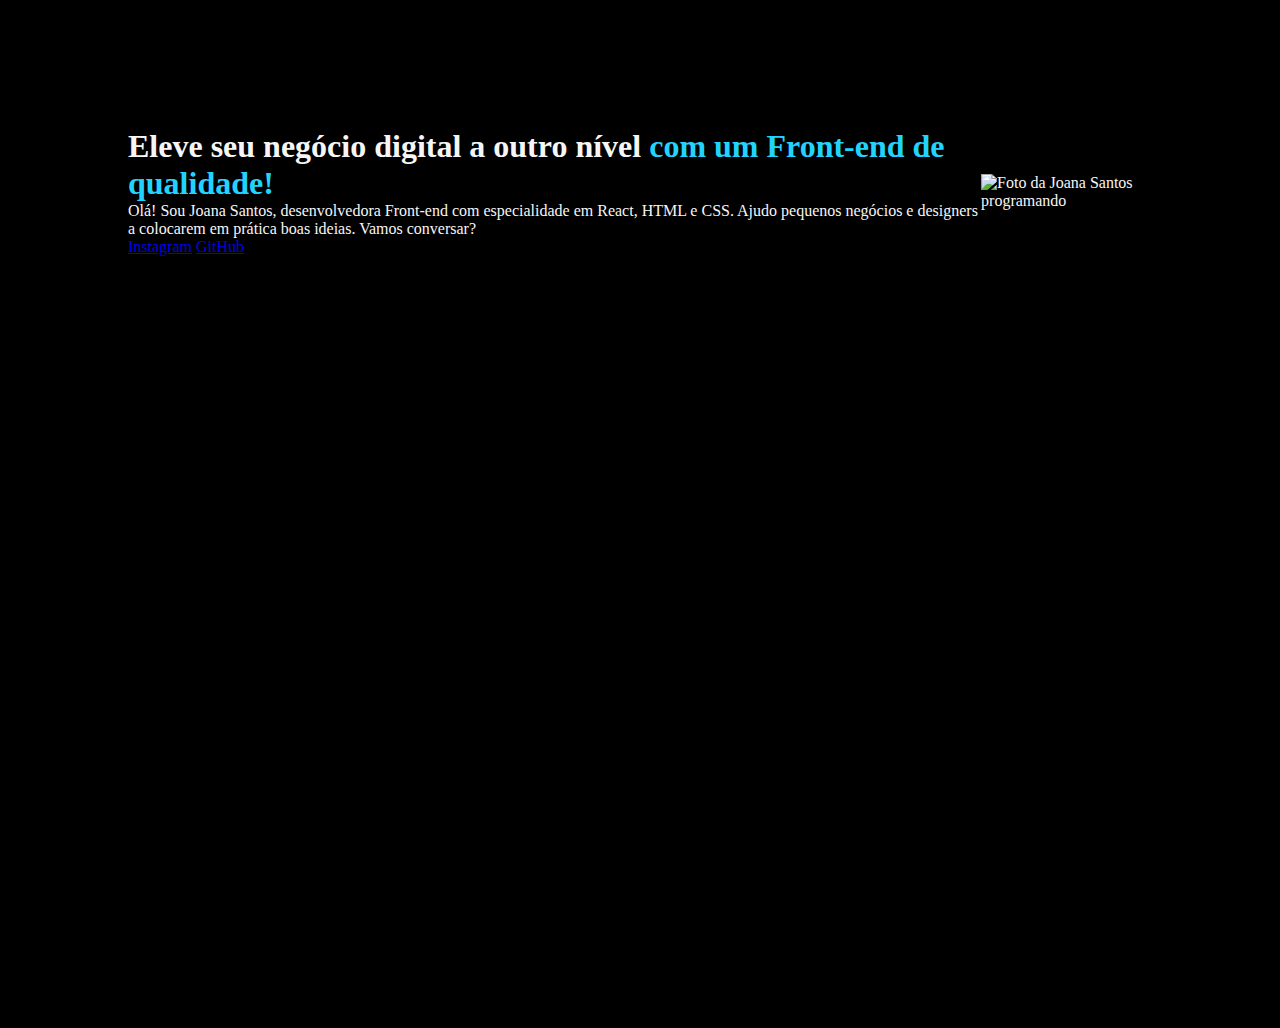
==== index.html @ 38010cd7 "Terminei a aula '02 - Alinhando o conteúdo'" ====
<!DOCTYPE html>
<html lang="pt-br">

<head>
    <meta charset="UTF-8">
    <meta http-equiv="X-UA-Compatible" content="IE=edge">
    <meta name="viewport" content="width=device-width, initial-scale=1.0">
    <title>Portifolio</title>
    <link rel="stylesheet" href="style.css">
</head>

<body>
    <header></header>
    <main class="apresentacao">
        <section>
            <h1>Eleve seu negócio digital a outro nível
                <strong class="titulo-destaque">com um Front-end de qualidade!
                </strong>
            </h1>
            <p>Olá! Sou Joana Santos, desenvolvedora
                Front-end com especialidade em React, HTML e
                CSS. Ajudo pequenos negócios e designers a
                colocarem em prática boas ideias. Vamos
                conversar?</p>
            <a href="https://instagram.com/rafaballerini">Instagram</a>
            <a href="https://github.com/guilhermeonrails">GitHub</a>
        </section>
        <img src="imagem.png" alt="Foto da Joana Santos programando">
    </main>
    <footer></footer>
</body>

</html>
---- style.css ----
*{
    margin: 0;
    padding: 0;
}
body{
    box-sizing: border-box;
    height: 100vh;
    background-color: #000000;
    color: #F6F6F6;
}

.titulo-destaque{
    color: #22D4FD;
}

.apresentacao{
    margin: 10%;
    display: flex;
    align-items: center;
    justify-content: space-between;
}
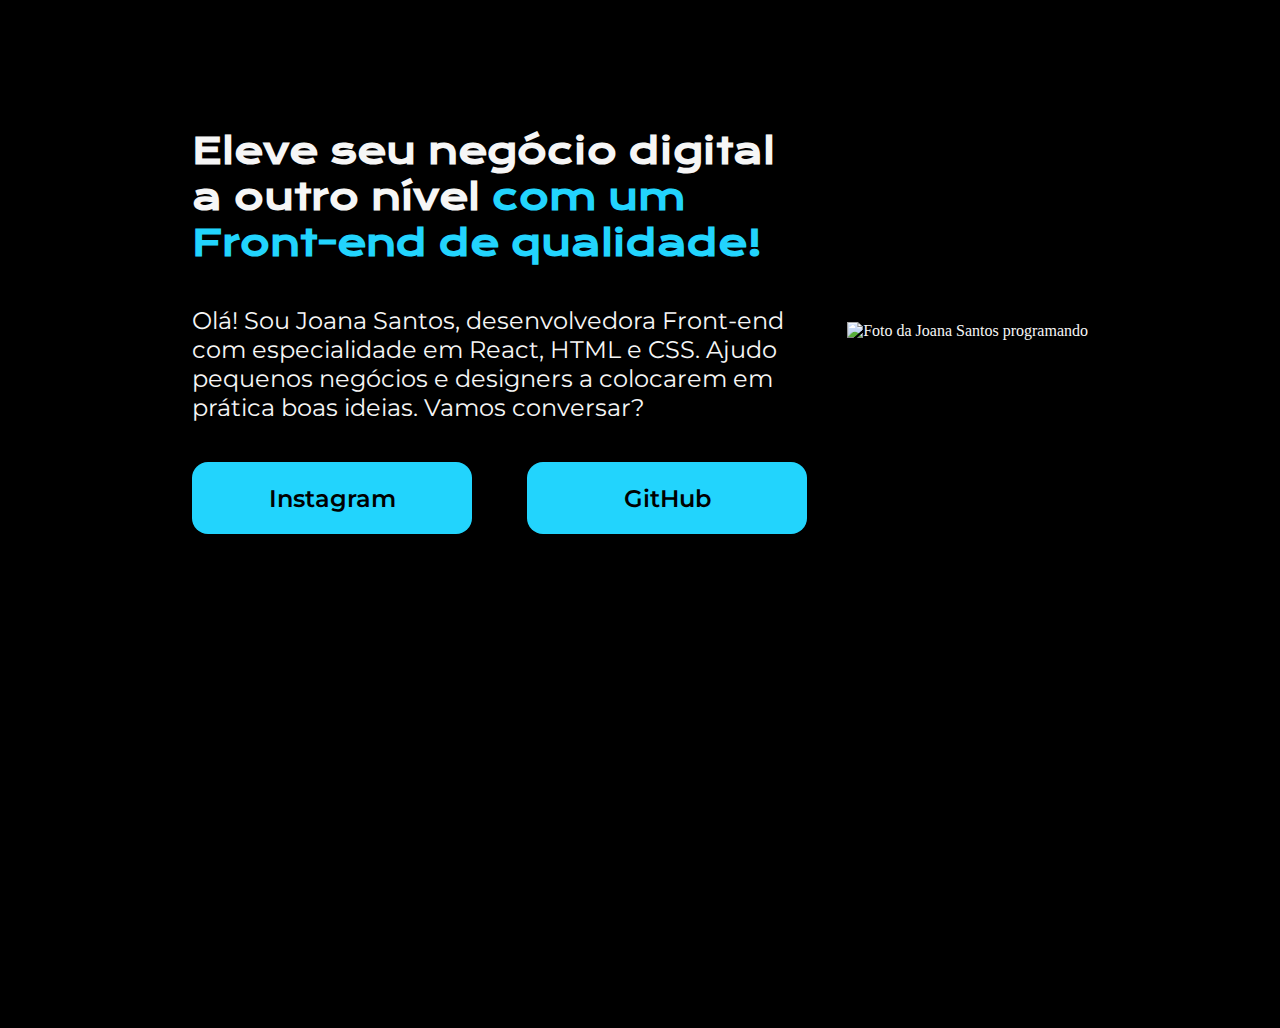
==== commit a5811ed6: "Fim do segundo curso do Alura" ====
--- a/index.html
+++ b/index.html
@@ -12,18 +12,20 @@
 <body>
     <header></header>
     <main class="apresentacao">
-        <section>
-            <h1>Eleve seu negócio digital a outro nível
+        <section class="apresentacao__conteudo">
+            <h1 class="apresentacao__conteudo__titulo">Eleve seu negócio digital a outro nível
                 <strong class="titulo-destaque">com um Front-end de qualidade!
                 </strong>
             </h1>
-            <p>Olá! Sou Joana Santos, desenvolvedora
+            <p class="apresentacao__conteudo__texto">Olá! Sou Joana Santos, desenvolvedora
                 Front-end com especialidade em React, HTML e
                 CSS. Ajudo pequenos negócios e designers a
                 colocarem em prática boas ideias. Vamos
                 conversar?</p>
-            <a href="https://instagram.com/rafaballerini">Instagram</a>
-            <a href="https://github.com/guilhermeonrails">GitHub</a>
+            <div class="apresentacao__links">
+                <a class="apresentacao__links_link" href="https://instagram.com/rafaballerini">Instagram</a>
+                <a class="apresentacao__links_link" href="https://github.com/guilhermeonrails">GitHub</a>
+            </div>
         </section>
         <img src="imagem.png" alt="Foto da Joana Santos programando">
     </main>
--- a/style.css
+++ b/style.css
@@ -1,3 +1,5 @@
+@import url('https://fonts.googleapis.com/css2?family=Krona+One&family=Montserrat:wght@400;600&display=swap');
+
 *{
     margin: 0;
     padding: 0;
@@ -14,8 +16,43 @@
 }
 
 .apresentacao{
-    margin: 10%;
+    margin: 10% 15%;
     display: flex;
     align-items: center;
     justify-content: space-between;
+}
+
+.apresentacao__conteudo {
+    width: 615px;
+    display: flex;
+    flex-direction: column;
+    gap: 40px;
+}
+
+.apresentacao__conteudo__titulo {
+    font-size: 36px;
+    font-family: 'Krona One', sans-serif;
+}
+
+.apresentacao__conteudo__texto {
+    font-size: 24px;
+    font-family:  'Montserrat', sans-serif;
+}
+
+.apresentacao__links {
+    display: flex;
+    justify-content: space-between;
+}
+
+.apresentacao__links_link {
+    background-color: #22D4FD;
+    width: 280px;
+    text-align: center;
+    border-radius: 16px;
+    font-size: 24px;
+    font-weight: 600;
+    padding: 21.5px 0;
+    text-decoration: none;
+    color: #000000;
+    font-family:  'Montserrat', sans-serif;
 }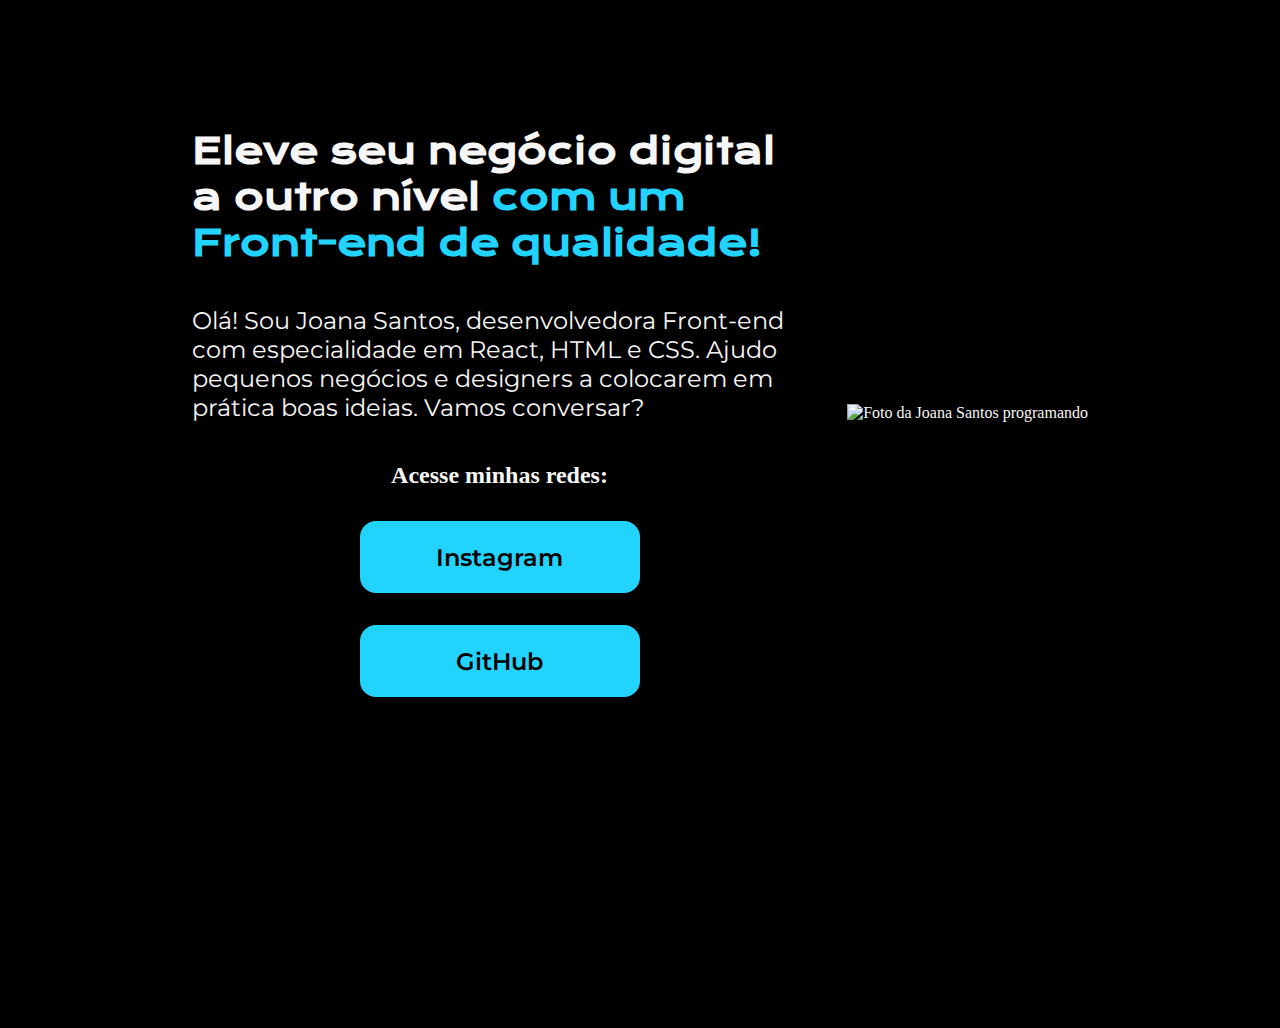
==== commit 7b9ba1b3: "Após término da primeira aula do curso 03 do Alura" ====
--- a/index.html
+++ b/index.html
@@ -23,6 +23,7 @@
                 colocarem em prática boas ideias. Vamos
                 conversar?</p>
             <div class="apresentacao__links">
+                <h2>Acesse minhas redes:</h2>
                 <a class="apresentacao__links_link" href="https://instagram.com/rafaballerini">Instagram</a>
                 <a class="apresentacao__links_link" href="https://github.com/guilhermeonrails">GitHub</a>
             </div>
--- a/style.css
+++ b/style.css
@@ -42,6 +42,9 @@
 .apresentacao__links {
     display: flex;
     justify-content: space-between;
+    flex-direction: column;
+    align-items: center;
+    gap: 32px;
 }
 
 .apresentacao__links_link {
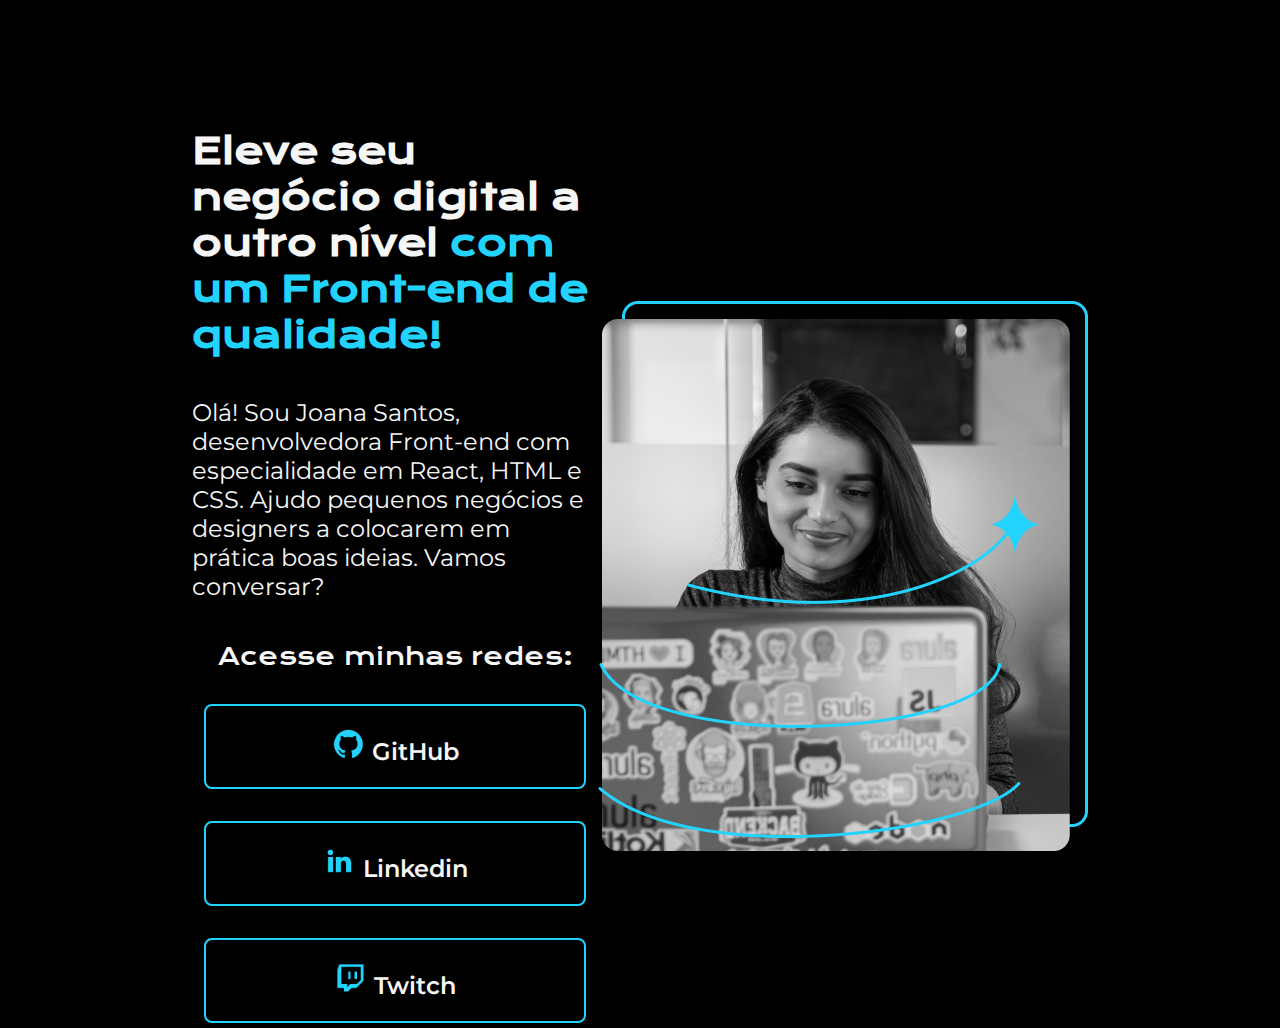
==== commit 2b208c9c: "Terminei a aula "03 - Ícones das redes sociais"" ====
--- a/index.html
+++ b/index.html
@@ -23,12 +23,22 @@
                 colocarem em prática boas ideias. Vamos
                 conversar?</p>
             <div class="apresentacao__links">
-                <h2>Acesse minhas redes:</h2>
-                <a class="apresentacao__links_link" href="https://instagram.com/rafaballerini">Instagram</a>
-                <a class="apresentacao__links_link" href="https://github.com/guilhermeonrails">GitHub</a>
+                <h2 class="apresentacao__links__subtitulo">Acesse minhas redes:</h2>
+                <a class="apresentacao__links_link" href="https://github.com/rafaballerini">
+                    <img src="./assets/github.png" alt="">
+                    GitHub
+                </a>
+                <a class="apresentacao__links_link" href="https://linkedin.com/in/rafaballerini">
+                    <img src="./assets/linkedin.png" alt="">
+                    Linkedin
+                </a>
+                <a class="apresentacao__links_link" href="https://twitch.tv/rafaballerini">
+                    <img src="./assets/twitch.png" alt="">
+                    Twitch
+                </a>
             </div>
         </section>
-        <img src="imagem.png" alt="Foto da Joana Santos programando">
+        <img src="./assets/Imagem.png" alt="Foto da Joana Santos programando">
     </main>
     <footer></footer>
 </body>
--- a/style.css
+++ b/style.css
@@ -47,15 +47,22 @@
     gap: 32px;
 }
 
+.apresentacao__links__subtitulo {
+    font-family: 'Krona One', 'sans-serif';
+    font-weight: 400;
+    font-size: 24px;
+}
+
 .apresentacao__links_link {
-    background-color: #22D4FD;
-    width: 280px;
+    /* background-color: #22D4FD; */
+    width: 378px;
     text-align: center;
-    border-radius: 16px;
+    border: 2px solid #22D4FD;
+    border-radius: 8px;
     font-size: 24px;
     font-weight: 600;
     padding: 21.5px 0;
     text-decoration: none;
-    color: #000000;
+    color: #F6F6F6;
     font-family:  'Montserrat', sans-serif;
 }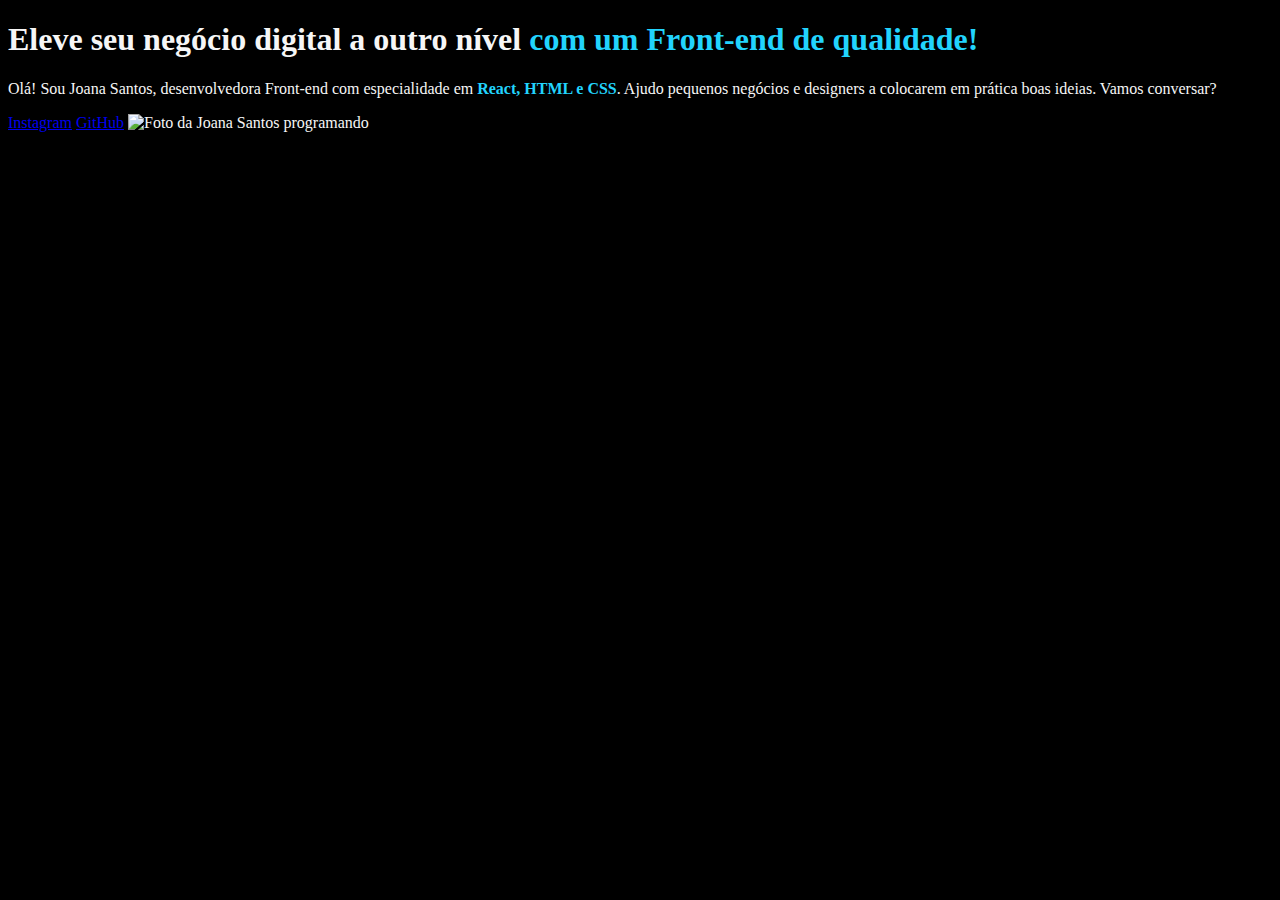
==== commit 01bb8911: "Revert "Terminei a aula '02 - Alinhando o conteúdo'"" ====
--- a/index.html
+++ b/index.html
@@ -1,46 +1,28 @@
 <!DOCTYPE html>
 <html lang="pt-br">
-
 <head>
-    <meta charset="UTF-8">
+    <meta charset="UTF-8"> 
     <meta http-equiv="X-UA-Compatible" content="IE=edge">
     <meta name="viewport" content="width=device-width, initial-scale=1.0">
     <title>Portifolio</title>
     <link rel="stylesheet" href="style.css">
 </head>
-
 <body>
     <header></header>
-    <main class="apresentacao">
-        <section class="apresentacao__conteudo">
-            <h1 class="apresentacao__conteudo__titulo">Eleve seu negócio digital a outro nível
-                <strong class="titulo-destaque">com um Front-end de qualidade!
-                </strong>
-            </h1>
-            <p class="apresentacao__conteudo__texto">Olá! Sou Joana Santos, desenvolvedora
-                Front-end com especialidade em React, HTML e
-                CSS. Ajudo pequenos negócios e designers a
-                colocarem em prática boas ideias. Vamos
-                conversar?</p>
-            <div class="apresentacao__links">
-                <h2 class="apresentacao__links__subtitulo">Acesse minhas redes:</h2>
-                <a class="apresentacao__links_link" href="https://github.com/rafaballerini">
-                    <img src="./assets/github.png" alt="">
-                    GitHub
-                </a>
-                <a class="apresentacao__links_link" href="https://linkedin.com/in/rafaballerini">
-                    <img src="./assets/linkedin.png" alt="">
-                    Linkedin
-                </a>
-                <a class="apresentacao__links_link" href="https://twitch.tv/rafaballerini">
-                    <img src="./assets/twitch.png" alt="">
-                    Twitch
-                </a>
-            </div>
-        </section>
-        <img src="./assets/Imagem.png" alt="Foto da Joana Santos programando">
+    <main>
+        <h1>
+            Eleve seu negócio digital a outro nível 
+            <strong>com um Front-end de qualidade!
+            </strong></h1>
+            <p>Olá! Sou Joana Santos, desenvolvedora 
+            Front-end com especialidade em <strong>React, HTML e
+            CSS</strong>. Ajudo pequenos negócios e designers a 
+            colocarem em prática boas ideias. Vamos 
+            conversar?</p>
+            <a href="https://instagram.com/rafaballerini">Instagram</a>
+            <a href="https://github.com/guilhermeonrails">GitHub</a>
+            <img src="imagem.png" alt="Foto da Joana Santos programando">
     </main>
     <footer></footer>
 </body>
-
 </html>--- a/style.css
+++ b/style.css
@@ -1,68 +1,8 @@
-@import url('https://fonts.googleapis.com/css2?family=Krona+One&family=Montserrat:wght@400;600&display=swap');
-
-*{
-    margin: 0;
-    padding: 0;
-}
 body{
-    box-sizing: border-box;
-    height: 100vh;
     background-color: #000000;
     color: #F6F6F6;
 }
 
-.titulo-destaque{
+strong{
     color: #22D4FD;
-}
-
-.apresentacao{
-    margin: 10% 15%;
-    display: flex;
-    align-items: center;
-    justify-content: space-between;
-}
-
-.apresentacao__conteudo {
-    width: 615px;
-    display: flex;
-    flex-direction: column;
-    gap: 40px;
-}
-
-.apresentacao__conteudo__titulo {
-    font-size: 36px;
-    font-family: 'Krona One', sans-serif;
-}
-
-.apresentacao__conteudo__texto {
-    font-size: 24px;
-    font-family:  'Montserrat', sans-serif;
-}
-
-.apresentacao__links {
-    display: flex;
-    justify-content: space-between;
-    flex-direction: column;
-    align-items: center;
-    gap: 32px;
-}
-
-.apresentacao__links__subtitulo {
-    font-family: 'Krona One', 'sans-serif';
-    font-weight: 400;
-    font-size: 24px;
-}
-
-.apresentacao__links_link {
-    /* background-color: #22D4FD; */
-    width: 378px;
-    text-align: center;
-    border: 2px solid #22D4FD;
-    border-radius: 8px;
-    font-size: 24px;
-    font-weight: 600;
-    padding: 21.5px 0;
-    text-decoration: none;
-    color: #F6F6F6;
-    font-family:  'Montserrat', sans-serif;
 }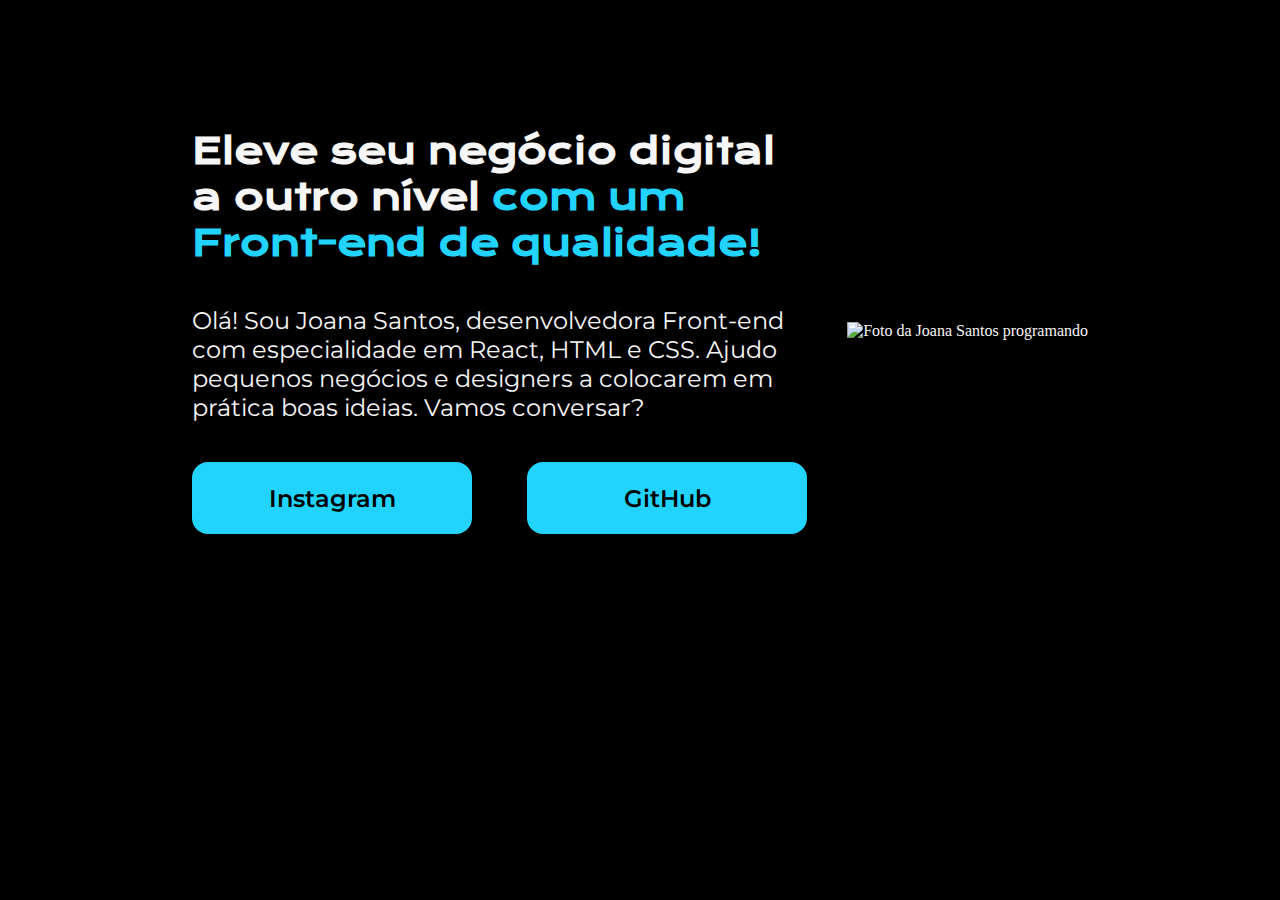
==== commit 8589b420: "Revert "Fim do segundo curso do Alura"" ====
--- a/index.html
+++ b/index.html
@@ -1,28 +1,35 @@
 <!DOCTYPE html>
 <html lang="pt-br">
+
 <head>
-    <meta charset="UTF-8"> 
+    <meta charset="UTF-8">
     <meta http-equiv="X-UA-Compatible" content="IE=edge">
     <meta name="viewport" content="width=device-width, initial-scale=1.0">
     <title>Portifolio</title>
     <link rel="stylesheet" href="style.css">
 </head>
+
 <body>
     <header></header>
-    <main>
-        <h1>
-            Eleve seu negócio digital a outro nível 
-            <strong>com um Front-end de qualidade!
-            </strong></h1>
-            <p>Olá! Sou Joana Santos, desenvolvedora 
-            Front-end com especialidade em <strong>React, HTML e
-            CSS</strong>. Ajudo pequenos negócios e designers a 
-            colocarem em prática boas ideias. Vamos 
-            conversar?</p>
-            <a href="https://instagram.com/rafaballerini">Instagram</a>
-            <a href="https://github.com/guilhermeonrails">GitHub</a>
-            <img src="imagem.png" alt="Foto da Joana Santos programando">
+    <main class="apresentacao">
+        <section class="apresentacao__conteudo">
+            <h1 class="apresentacao__conteudo__titulo">Eleve seu negócio digital a outro nível
+                <strong class="titulo-destaque">com um Front-end de qualidade!
+                </strong>
+            </h1>
+            <p class="apresentacao__conteudo__texto">Olá! Sou Joana Santos, desenvolvedora
+                Front-end com especialidade em React, HTML e
+                CSS. Ajudo pequenos negócios e designers a
+                colocarem em prática boas ideias. Vamos
+                conversar?</p>
+            <div class="apresentacao__links">
+                <a class="apresentacao__links_link" href="https://instagram.com/rafaballerini">Instagram</a>
+                <a class="apresentacao__links_link" href="https://github.com/guilhermeonrails">GitHub</a>
+            </div>
+        </section>
+        <img src="imagem.png" alt="Foto da Joana Santos programando">
     </main>
     <footer></footer>
 </body>
+
 </html>--- a/style.css
+++ b/style.css
@@ -1,3 +1,9 @@
+@import url('https://fonts.googleapis.com/css2?family=Krona+One&family=Montserrat:wght@400;600&display=swap');
+
+*{
+    margin: 0;
+    padding: 0;
+}
 body{
     background-color: #000000;
     color: #F6F6F6;
@@ -5,4 +11,46 @@
 
 strong{
     color: #22D4FD;
+}
+
+.apresentacao{
+    margin: 10% 15%;
+    display: flex;
+    align-items: center;
+    justify-content: space-between;
+}
+
+.apresentacao__conteudo {
+    width: 615px;
+    display: flex;
+    flex-direction: column;
+    gap: 40px;
+}
+
+.apresentacao__conteudo__titulo {
+    font-size: 36px;
+    font-family: 'Krona One', sans-serif;
+}
+
+.apresentacao__conteudo__texto {
+    font-size: 24px;
+    font-family:  'Montserrat', sans-serif;
+}
+
+.apresentacao__links {
+    display: flex;
+    justify-content: space-between;
+}
+
+.apresentacao__links_link {
+    background-color: #22D4FD;
+    width: 280px;
+    text-align: center;
+    border-radius: 16px;
+    font-size: 24px;
+    font-weight: 600;
+    padding: 21.5px 0;
+    text-decoration: none;
+    color: #000000;
+    font-family:  'Montserrat', sans-serif;
 }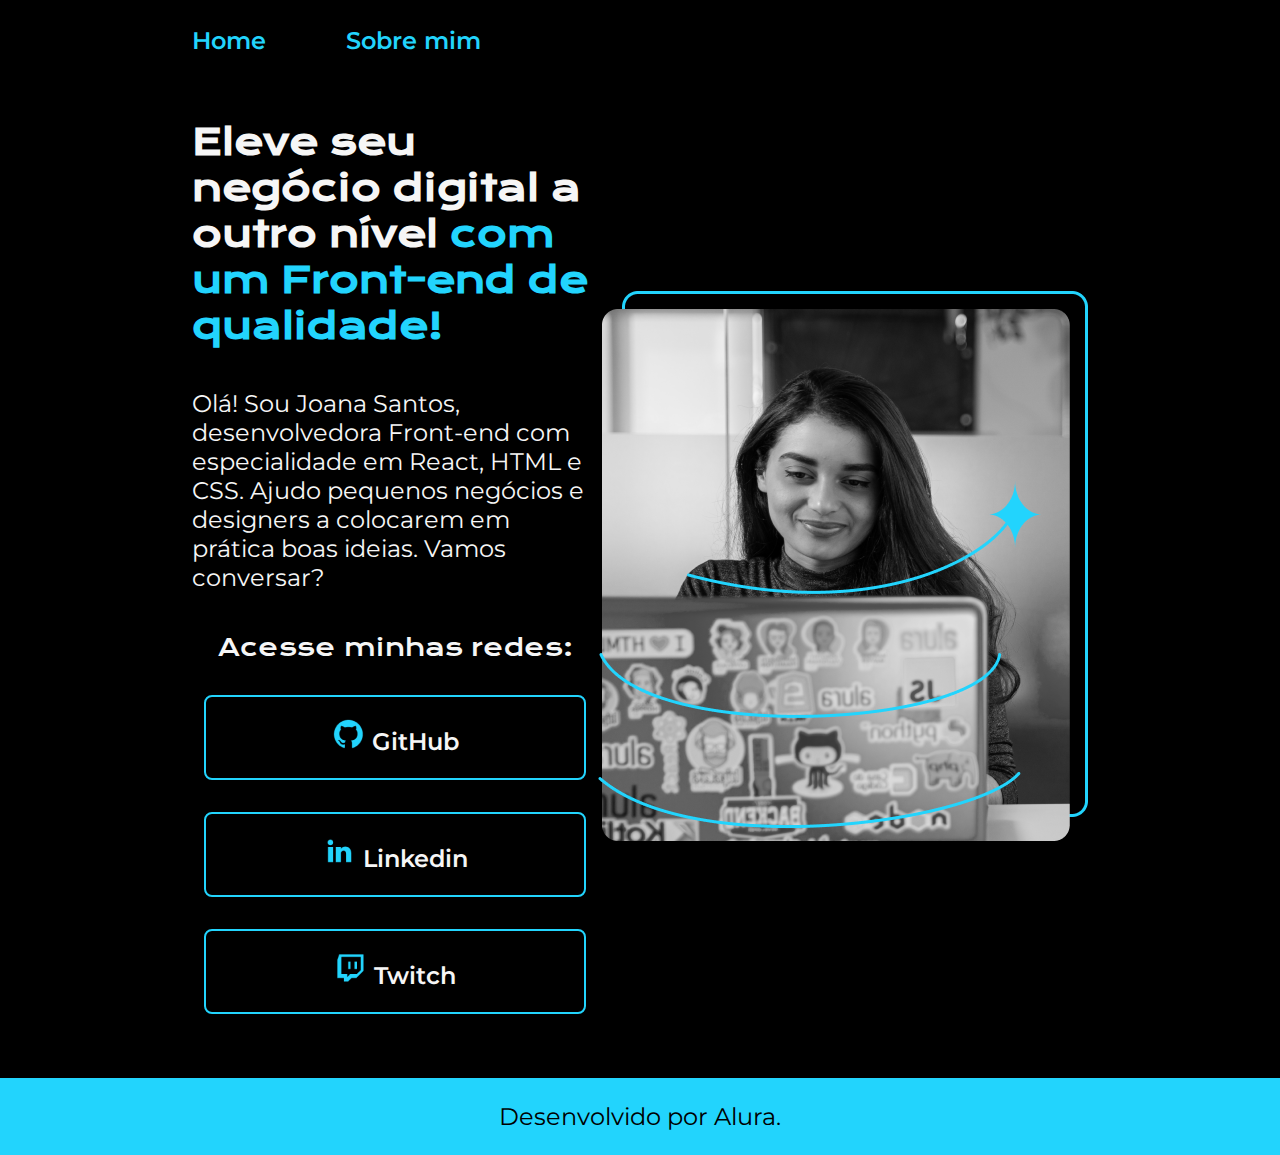
==== commit e1909541: "adicionado o footer e início do cabeçalho" ====
--- a/index.html
+++ b/index.html
@@ -10,7 +10,12 @@
 </head>
 
 <body>
-    <header></header>
+    <header class="cabecalho">
+        <nav class="cabecalho__menu">
+            <a class="cabecalho__menu__link" href="">Home</a>
+            <a class="cabecalho__menu__link" href="">Sobre mim</a>
+        </nav>
+    </header>
     <main class="apresentacao">
         <section class="apresentacao__conteudo">
             <h1 class="apresentacao__conteudo__titulo">Eleve seu negócio digital a outro nível
@@ -23,13 +28,26 @@
                 colocarem em prática boas ideias. Vamos
                 conversar?</p>
             <div class="apresentacao__links">
-                <a class="apresentacao__links_link" href="https://instagram.com/rafaballerini">Instagram</a>
-                <a class="apresentacao__links_link" href="https://github.com/guilhermeonrails">GitHub</a>
+                <h2 class="apresentacao__links__subtitulo">Acesse minhas redes:</h2>
+                <a class="apresentacao__links__link" href="https://github.com/rafaballerini">
+                    <img src="./assets/github.png" alt="">
+                    GitHub
+                </a>
+                <a class="apresentacao__links__link" href="https://linkedin.com/in/rafaballerini">
+                    <img src="./assets/linkedin.png" alt="">
+                    Linkedin
+                </a>
+                <a class="apresentacao__links__link" href="https://twitch.tv/rafaballerini">
+                    <img src="./assets/twitch.png" alt="">
+                    Twitch
+                </a>
             </div>
         </section>
-        <img src="imagem.png" alt="Foto da Joana Santos programando">
+        <img src="./assets/Imagem.png" alt="Foto da Joana Santos programando">
     </main>
-    <footer></footer>
+    <footer class="rodape">
+        Desenvolvido por Alura.
+    </footer>
 </body>
 
 </html>--- a/style.css
+++ b/style.css
@@ -5,16 +5,30 @@
     padding: 0;
 }
 body{
+    box-sizing: border-box;
     background-color: #000000;
     color: #F6F6F6;
 }
 
-strong{
+.cabecalho {
+    padding: 2% 0% 0% 15%;
+}
+
+.cabecalho__menu {
+    display: flex;
+    gap: 80px;
+}
+
+.cabecalho__menu__link {
+    font-family: 'Montserrat', 'sans-serif';
+    font-size: 24px;
+    font-weight: 600;
     color: #22D4FD;
+    text-decoration: none;
 }
 
 .apresentacao{
-    margin: 10% 15%;
+    padding: 5% 15%;
     display: flex;
     align-items: center;
     justify-content: space-between;
@@ -32,6 +46,10 @@
     font-family: 'Krona One', sans-serif;
 }
 
+.titulo-destaque{
+    color: #22D4FD;
+}
+
 .apresentacao__conteudo__texto {
     font-size: 24px;
     font-family:  'Montserrat', sans-serif;
@@ -40,17 +58,41 @@
 .apresentacao__links {
     display: flex;
     justify-content: space-between;
+    flex-direction: column;
+    align-items: center;
+    gap: 32px;
 }
 
-.apresentacao__links_link {
-    background-color: #22D4FD;
-    width: 280px;
+.apresentacao__links__subtitulo {
+    font-family: 'Krona One', 'sans-serif';
+    font-weight: 400;
+    font-size: 24px;
+}
+
+.apresentacao__links__link {
+    /* background-color: #22D4FD; */
+    width: 378px;
     text-align: center;
-    border-radius: 16px;
+    border: 2px solid #22D4FD;
+    border-radius: 8px;
     font-size: 24px;
     font-weight: 600;
     padding: 21.5px 0;
     text-decoration: none;
+    color: #F6F6F6;
+    font-family:  'Montserrat', sans-serif;
+}
+
+.apresentacao__links__link:hover{
+    background-color: #272727;
+}
+
+.rodape {
+    padding: 24px;
     color: #000000;
-    font-family:  'Montserrat', sans-serif;
+    background-color: #22D4FD;
+    text-align: center;
+    font-family: 'Montserrat', 'sans-serif';
+    font-size: 24px;
+    font-weight: 400;
 }